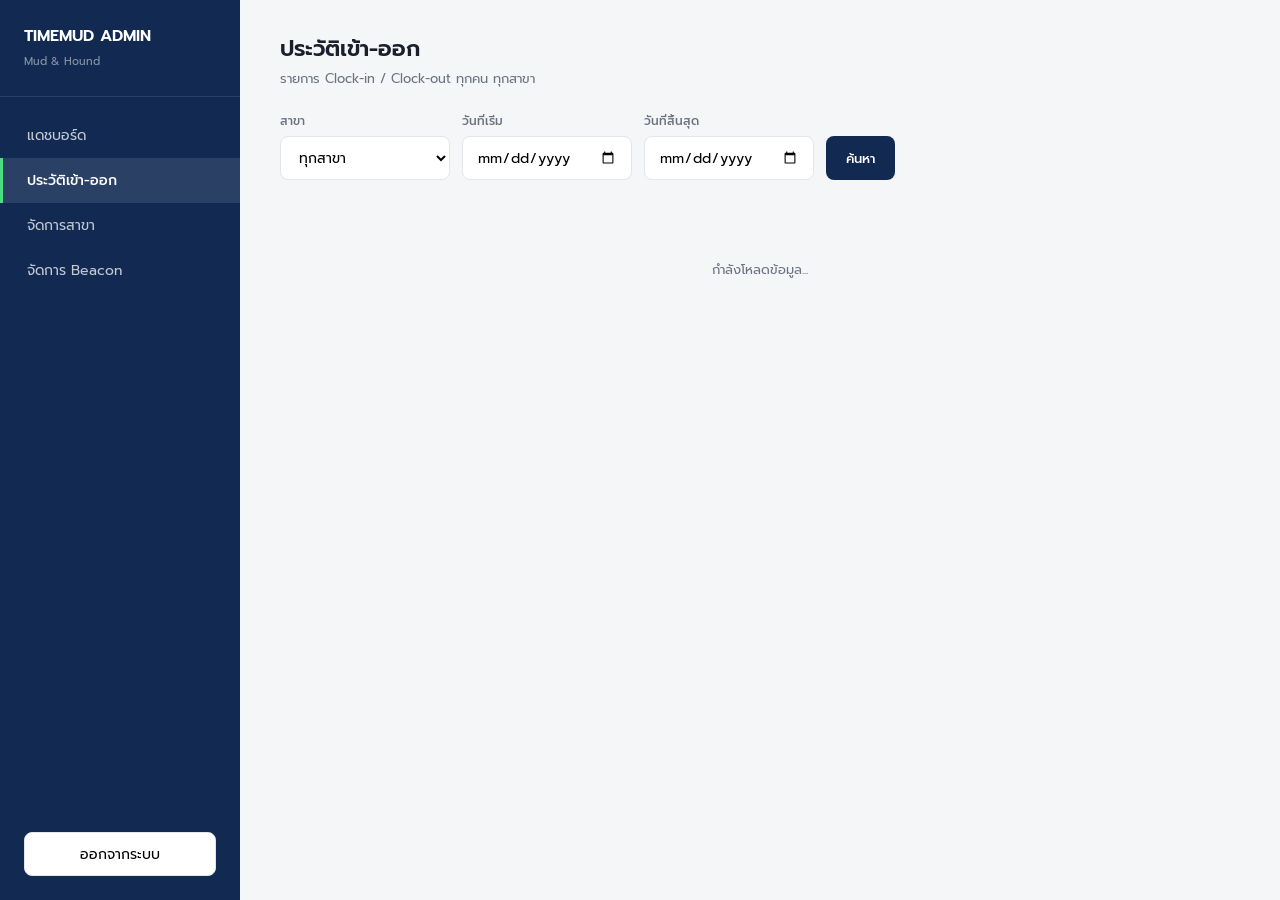
==== attendance.html @ b25cc99a "Rename css/attendance.html to attendance.html" ====
<!DOCTYPE html>
<html lang="th">
<head>
<meta charset="UTF-8">
<meta name="viewport" content="width=device-width, initial-scale=1.0">
<title>ประวัติเข้า-ออก · TimeMud Admin</title>
<link rel="stylesheet" href="css/style.css">
</head>
<body>

<div class="app-shell">
  <aside class="sidebar">
    <div class="sidebar-brand">
      <h2>TIMEMUD ADMIN</h2>
      <span id="user-branch">Mud &amp; Hound</span>
    </div>
    <nav>
      <a href="dashboard.html" class="nav-item">แดชบอร์ด</a>
      <a href="attendance.html" class="nav-item active">ประวัติเข้า-ออก</a>
      <a href="branches.html" class="nav-item">จัดการสาขา</a>
      <a href="beacons.html" class="nav-item">จัดการ Beacon</a>
    </nav>
    <div class="sidebar-logout">
      <button class="btn-secondary" style="width:100%" onclick="logout()">ออกจากระบบ</button>
    </div>
  </aside>

  <main class="main">
    <div class="page-header">
      <div>
        <h1>ประวัติเข้า-ออก</h1>
        <p>รายการ Clock-in / Clock-out ทุกคน ทุกสาขา</p>
      </div>
    </div>

    <div class="filter-bar">
      <div class="field">
        <label>สาขา</label>
        <select id="f-branch">
          <option value="">ทุกสาขา</option>
        </select>
      </div>
      <div class="field">
        <label>วันที่เริ่ม</label>
        <input type="date" id="f-from">
      </div>
      <div class="field">
        <label>วันที่สิ้นสุด</label>
        <input type="date" id="f-to">
      </div>
      <button class="btn-add" onclick="loadAttendance()">ค้นหา</button>
    </div>

    <div class="result-count" id="result-count"></div>
    <div id="table-wrap">
      <div class="empty-state">กำลังโหลดข้อมูล...</div>
    </div>
  </main>
</div>

<script src="https://cdnjs.cloudflare.com/ajax/libs/gsap/3.12.5/gsap.min.js"></script>
<script src="js/config.js"></script>
<script src="js/auth.js"></script>
<script src="js/attendance.js"></script>
</body>
</html>
---- css/style.css ----
@import url('https://fonts.googleapis.com/css2?family=Prompt:wght@300;400;500;600;700&display=swap');

:root {
  --navy: #122a52;
  --navy-light: #1c3a6e;
  --bg: #f5f6f8;
  --card: #ffffff;
  --border: #e3e6ea;
  --text: #1a1f2b;
  --text-muted: #6b7280;
  --green: #1a9d5c;
  --green-bg: #eafaf1;
  --gray-bg: #f1f2f4;
  --red: #d64545;
  --radius: 12px;
}

* { box-sizing: border-box; margin: 0; padding: 0; }

body {
  font-family: 'Prompt', sans-serif;
  background: var(--bg);
  color: var(--text);
  min-height: 100vh;
}

/* ===== Login Page ===== */
.login-wrap {
  min-height: 100vh;
  display: flex;
  align-items: center;
  justify-content: center;
  padding: 20px;
}

.login-card {
  width: 100%;
  max-width: 380px;
  background: var(--card);
  border-radius: var(--radius);
  border: 1px solid var(--border);
  overflow: hidden;
  opacity: 0;
}

.login-header {
  background: var(--navy);
  padding: 40px 32px 28px;
  text-align: center;
}

.login-header h1 {
  color: #fff;
  font-size: 22px;
  font-weight: 600;
  letter-spacing: 0.5px;
}

.login-header p {
  color: rgba(255,255,255,0.6);
  font-size: 12px;
  margin-top: 6px;
}

.login-body { padding: 28px 32px 32px; }

.field { margin-bottom: 18px; }

.field label {
  display: block;
  font-size: 12px;
  font-weight: 500;
  color: var(--text-muted);
  margin-bottom: 6px;
}

.field input {
  width: 100%;
  height: 44px;
  padding: 0 14px;
  border: 1px solid var(--border);
  border-radius: 8px;
  font-family: inherit;
  font-size: 14px;
  transition: border-color 0.15s;
}

.field input:focus {
  outline: none;
  border-color: var(--navy);
}

.btn-primary {
  width: 100%;
  height: 46px;
  background: var(--navy);
  color: #fff;
  border: none;
  border-radius: 8px;
  font-family: inherit;
  font-size: 14px;
  font-weight: 600;
  cursor: pointer;
  margin-top: 8px;
  transition: transform 0.1s, background 0.15s;
}

.btn-primary:hover { background: var(--navy-light); }
.btn-primary:active { transform: scale(0.98); }
.btn-primary:disabled { opacity: 0.6; cursor: not-allowed; }

.error-msg {
  background: #fdecec;
  color: var(--red);
  font-size: 13px;
  padding: 10px 14px;
  border-radius: 8px;
  margin-bottom: 16px;
  display: none;
}

/* ===== App Shell (sidebar layout) ===== */
.app-shell { display: flex; min-height: 100vh; }

.sidebar {
  width: 240px;
  background: var(--navy);
  padding: 24px 0;
  flex-shrink: 0;
  position: sticky;
  top: 0;
  height: 100vh;
}

.sidebar-brand {
  padding: 0 24px 24px;
  border-bottom: 1px solid rgba(255,255,255,0.1);
  margin-bottom: 16px;
}

.sidebar-brand h2 { color: #fff; font-size: 16px; font-weight: 600; }
.sidebar-brand span { color: rgba(255,255,255,0.5); font-size: 11px; }

.nav-item {
  display: flex;
  align-items: center;
  gap: 12px;
  padding: 12px 24px;
  color: rgba(255,255,255,0.75);
  text-decoration: none;
  font-size: 14px;
  cursor: pointer;
  border-left: 3px solid transparent;
  transition: background 0.15s;
}

.nav-item:hover { background: rgba(255,255,255,0.06); }
.nav-item.active {
  background: rgba(255,255,255,0.1);
  color: #fff;
  border-left-color: #4ade80;
  font-weight: 500;
}

.nav-item svg { width: 18px; height: 18px; flex-shrink: 0; }

.sidebar-logout {
  position: absolute;
  bottom: 24px;
  width: 240px;
  padding: 0 24px;
}

.main {
  flex: 1;
  padding: 32px 40px;
  min-width: 0;
}

.page-header {
  display: flex;
  justify-content: space-between;
  align-items: center;
  margin-bottom: 24px;
  flex-wrap: wrap;
  gap: 12px;
}

.page-header h1 { font-size: 22px; font-weight: 600; }
.page-header p { color: var(--text-muted); font-size: 13px; margin-top: 4px; }

/* ===== Cards / Sections ===== */
.section-label {
  font-size: 12px;
  font-weight: 600;
  text-transform: uppercase;
  letter-spacing: 0.5px;
  color: var(--text-muted);
  margin: 24px 0 12px;
}

.section-label:first-child { margin-top: 0; }

.card-grid {
  display: grid;
  grid-template-columns: repeat(auto-fill, minmax(280px, 1fr));
  gap: 14px;
}

.beacon-card {
  background: var(--card);
  border: 1px solid var(--border);
  border-radius: var(--radius);
  padding: 18px;
  opacity: 0;
  transform: translateY(8px);
}

.beacon-card.registered { border-left: 4px solid var(--green); }
.beacon-card.unregistered { border-left: 4px solid #cbd0d8; background: #fafbfc; }

.beacon-card-top {
  display: flex;
  justify-content: space-between;
  align-items: flex-start;
  margin-bottom: 10px;
}

.beacon-card-title { font-size: 15px; font-weight: 600; }
.beacon-card-sub { font-size: 12px; color: var(--text-muted); margin-top: 2px; }

.badge {
  font-size: 11px;
  font-weight: 500;
  padding: 3px 10px;
  border-radius: 20px;
}

.badge-green { background: var(--green-bg); color: var(--green); }
.badge-gray { background: var(--gray-bg); color: var(--text-muted); }

.beacon-meta {
  font-family: 'Courier New', monospace;
  font-size: 12px;
  color: var(--text-muted);
  background: var(--gray-bg);
  padding: 8px 10px;
  border-radius: 6px;
  margin: 10px 0;
  word-break: break-all;
}

.beacon-actions { display: flex; gap: 8px; margin-top: 12px; }

.btn-sm {
  flex: 1;
  height: 34px;
  border-radius: 6px;
  font-family: inherit;
  font-size: 12px;
  font-weight: 500;
  cursor: pointer;
  border: 1px solid var(--border);
  background: #fff;
  transition: background 0.15s;
}

.btn-sm:hover { background: var(--gray-bg); }

.btn-sm.primary {
  background: var(--navy);
  color: #fff;
  border-color: var(--navy);
}

.btn-sm.primary:hover { background: var(--navy-light); }

.btn-sm.danger { color: var(--red); border-color: #f3c9c9; }
.btn-sm.danger:hover { background: #fdecec; }

.btn-add {
  height: 42px;
  padding: 0 20px;
  background: var(--navy);
  color: #fff;
  border: none;
  border-radius: 8px;
  font-family: inherit;
  font-size: 13px;
  font-weight: 500;
  cursor: pointer;
  display: flex;
  align-items: center;
  gap: 8px;
}

.btn-add:hover { background: var(--navy-light); }

.empty-state {
  text-align: center;
  padding: 60px 20px;
  color: var(--text-muted);
  font-size: 13px;
}

/* ===== Modal ===== */
.modal-overlay {
  position: fixed;
  inset: 0;
  background: rgba(18, 42, 82, 0.4);
  display: none;
  align-items: center;
  justify-content: center;
  z-index: 100;
  padding: 20px;
}

.modal-overlay.open { display: flex; }

.modal-box {
  background: #fff;
  border-radius: var(--radius);
  width: 100%;
  max-width: 420px;
  padding: 28px;
  transform: scale(0.95);
  opacity: 0;
}

.modal-box h3 { font-size: 17px; font-weight: 600; margin-bottom: 20px; }

.modal-actions {
  display: flex;
  gap: 10px;
  margin-top: 24px;
}

.modal-actions button { flex: 1; }

.btn-secondary {
  height: 44px;
  border-radius: 8px;
  border: 1px solid var(--border);
  background: #fff;
  font-family: inherit;
  font-size: 14px;
  cursor: pointer;
}

@media (max-width: 768px) {
  .sidebar { display: none; }
  .main { padding: 20px; }
}

/* ===== Dashboard: Stat Cards ===== */
.stat-grid {
  display: grid;
  grid-template-columns: repeat(auto-fill, minmax(220px, 1fr));
  gap: 14px;
  margin-bottom: 8px;
}

.stat-card {
  background: var(--card);
  border: 1px solid var(--border);
  border-radius: var(--radius);
  padding: 20px;
  opacity: 0;
  transform: translateY(8px);
}

.stat-label {
  font-size: 12px;
  color: var(--text-muted);
  font-weight: 500;
}

.stat-value {
  font-size: 30px;
  font-weight: 700;
  color: var(--navy);
  margin-top: 6px;
}

/* ===== Dashboard: Generic Data Table ===== */
.table-wrap {
  background: var(--card);
  border: 1px solid var(--border);
  border-radius: var(--radius);
  overflow-x: auto;
}

.data-table {
  width: 100%;
  border-collapse: collapse;
  font-size: 13px;
  white-space: nowrap;
}

.data-table th, .data-table td {
  text-align: left;
  padding: 10px 16px;
  border-bottom: 1px solid var(--border);
}

.data-table th {
  color: var(--text-muted);
  font-weight: 500;
  font-size: 11px;
  text-transform: uppercase;
  letter-spacing: 0.4px;
  background: var(--gray-bg);
}

.data-table tbody tr:last-child td { border-bottom: none; }
.data-table tbody tr:hover { background: var(--gray-bg); }

/* ===== Attendance: Filter Bar ===== */
.filter-bar {
  display: flex;
  align-items: flex-end;
  gap: 12px;
  flex-wrap: wrap;
  margin-bottom: 20px;
}

.filter-bar .field { margin-bottom: 0; min-width: 170px; }
.filter-bar .btn-add { height: 44px; }

.field select,
.field input[type="date"] {
  width: 100%;
  height: 44px;
  padding: 0 14px;
  border: 1px solid var(--border);
  border-radius: 8px;
  font-family: inherit;
  font-size: 14px;
  background: #fff;
  cursor: pointer;
}

.field select:focus,
.field input[type="date"]:focus {
  outline: none;
  border-color: var(--navy);
}

.result-count {
  font-size: 12px;
  color: var(--text-muted);
  margin-bottom: 12px;
}
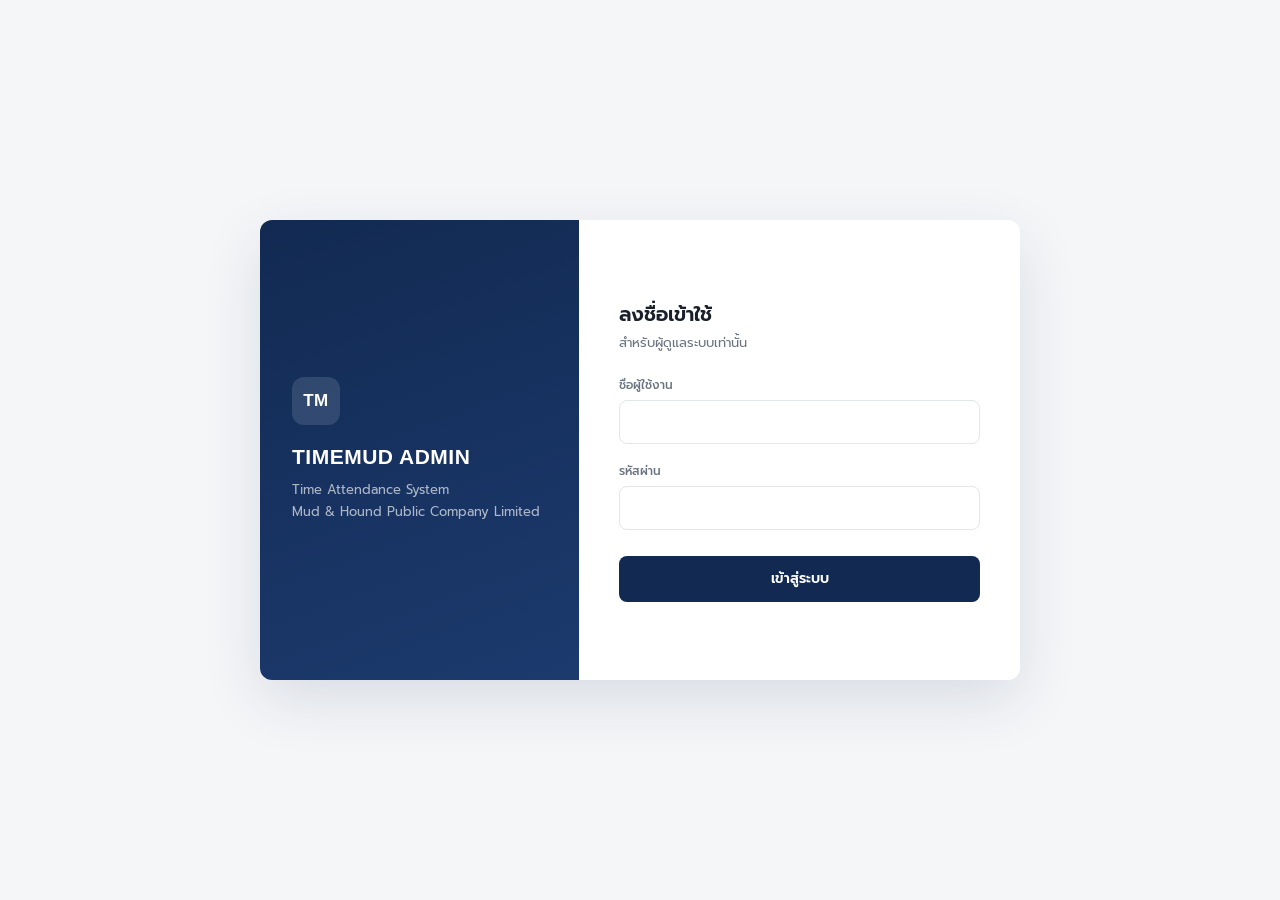
==== commit 586de59e: "Update attendance.html" ====
--- a/attendance.html
+++ b/attendance.html
@@ -15,10 +15,11 @@
       <span id="user-branch">Mud &amp; Hound</span>
     </div>
     <nav>
-      <a href="dashboard.html" class="nav-item">แดชบอร์ด</a>
-      <a href="attendance.html" class="nav-item active">ประวัติเข้า-ออก</a>
-      <a href="branches.html" class="nav-item">จัดการสาขา</a>
-      <a href="beacons.html" class="nav-item">จัดการ Beacon</a>
+      <a href="dashboard.html" class="nav-item" data-requires="super_admin">แดชบอร์ด</a>
+      <a href="attendance.html" class="nav-item active" data-requires="can_manage_users">ประวัติเข้า-ออก</a>
+      <a href="branches.html" class="nav-item" data-requires="super_admin">จัดการสาขา</a>
+      <a href="beacons.html" class="nav-item" data-requires="can_manage_devices">จัดการ Beacon</a>
+      <a href="permissions.html" class="nav-item" data-requires="super_admin">จัดการสิทธิ์</a>
     </nav>
     <div class="sidebar-logout">
       <button class="btn-secondary" style="width:100%" onclick="logout()">ออกจากระบบ</button>
--- a/css/style.css
+++ b/css/style.css
@@ -451,3 +451,253 @@
   color: var(--text-muted);
   margin-bottom: 12px;
 }
+
+/* ===== Login Page v2: Split Panel ===== */
+.login-split {
+  display: flex;
+  width: 100%;
+  max-width: 760px;
+  min-height: 460px;
+  background: var(--card);
+  border-radius: var(--radius);
+  overflow: hidden;
+  box-shadow: 0 20px 60px rgba(18, 42, 82, 0.12);
+  opacity: 0;
+}
+
+.login-visual {
+  flex: 0 0 42%;
+  background: linear-gradient(160deg, var(--navy) 0%, var(--navy-light) 100%);
+  color: #fff;
+  padding: 40px 32px;
+  display: flex;
+  flex-direction: column;
+  justify-content: center;
+}
+
+.brand-mark {
+  width: 48px;
+  height: 48px;
+  border-radius: 12px;
+  background: rgba(255, 255, 255, 0.12);
+  display: flex;
+  align-items: center;
+  justify-content: center;
+  font-weight: 700;
+  font-size: 17px;
+  letter-spacing: 0.5px;
+  margin-bottom: 20px;
+}
+
+.login-visual h1 { font-size: 21px; font-weight: 700; letter-spacing: 0.5px; margin-bottom: 10px; }
+.login-visual p { font-size: 13px; color: rgba(255, 255, 255, 0.65); line-height: 1.7; }
+
+.login-form-panel {
+  flex: 1;
+  padding: 48px 40px;
+  display: flex;
+  flex-direction: column;
+  justify-content: center;
+}
+
+.login-form-panel h2 { font-size: 20px; font-weight: 600; margin-bottom: 4px; }
+.login-form-panel .login-sub { font-size: 13px; color: var(--text-muted); margin-bottom: 24px; }
+
+@media (max-width: 640px) {
+  .login-split { flex-direction: column; min-height: 0; max-width: 420px; }
+  .login-visual { padding: 28px 24px; }
+  .login-form-panel { padding: 32px 28px; }
+}
+
+/* ===== Icon Menu Grid (หน้าหลัก quick menu) ===== */
+.icon-menu-grid {
+  display: grid;
+  grid-template-columns: repeat(auto-fill, minmax(88px, 1fr));
+  gap: 20px;
+  max-width: 520px;
+  margin-bottom: 8px;
+}
+
+.icon-menu-item {
+  display: flex;
+  flex-direction: column;
+  align-items: center;
+  gap: 10px;
+  text-decoration: none;
+  text-align: center;
+}
+
+.icon-circle {
+  width: 62px;
+  height: 62px;
+  border-radius: 50%;
+  background: var(--card);
+  border: 1.5px solid var(--border);
+  display: flex;
+  align-items: center;
+  justify-content: center;
+  color: var(--navy);
+  transition: transform 0.15s ease, border-color 0.15s ease, background 0.15s ease;
+}
+
+.icon-circle svg { width: 26px; height: 26px; }
+
+.icon-menu-item:hover .icon-circle {
+  border-color: var(--navy);
+  transform: translateY(-3px);
+}
+
+.icon-menu-item.active .icon-circle {
+  background: var(--navy);
+  border-color: var(--navy);
+  color: #fff;
+}
+
+.icon-menu-item span {
+  font-size: 12px;
+  color: var(--text-muted);
+  font-weight: 500;
+}
+
+.icon-menu-item.active span { color: var(--navy); font-weight: 600; }
+
+/* ===== Mobile Nav: ปุ่มแฮมเบอร์เกอร์ + sidebar slide-in ===== */
+.mobile-menu-btn {
+  display: none;
+  position: fixed;
+  top: 16px;
+  left: 16px;
+  z-index: 200;
+  width: 42px;
+  height: 42px;
+  border-radius: 8px;
+  background: var(--navy);
+  border: none;
+  color: #fff;
+  align-items: center;
+  justify-content: center;
+  cursor: pointer;
+  box-shadow: 0 4px 14px rgba(18, 42, 82, 0.25);
+}
+
+.mobile-menu-btn svg { width: 22px; height: 22px; }
+
+.sidebar-backdrop {
+  display: none;
+  position: fixed;
+  inset: 0;
+  background: rgba(0, 0, 0, 0.4);
+  z-index: 150;
+}
+
+.sidebar-backdrop.open { display: block; }
+
+@media (max-width: 768px) {
+  .mobile-menu-btn { display: flex; }
+
+  .sidebar {
+    display: flex;
+    flex-direction: column;
+    position: fixed;
+    left: 0;
+    top: 0;
+    transform: translateX(-100%);
+    transition: transform 0.25s ease;
+    z-index: 190;
+  }
+
+  .sidebar.open { transform: translateX(0); }
+
+  .main { padding: 70px 20px 24px; }
+}
+
+/* ===== Permissions Page: Toggle Switch ===== */
+.perm-table {
+  background: var(--card);
+  border: 1px solid var(--border);
+  border-radius: var(--radius);
+  overflow: hidden;
+}
+
+.perm-row {
+  display: flex;
+  align-items: center;
+  justify-content: space-between;
+  padding: 16px 20px;
+  border-bottom: 1px solid var(--border);
+  gap: 16px;
+  flex-wrap: wrap;
+}
+
+.perm-row:last-child { border-bottom: none; }
+
+.perm-user-name { font-weight: 600; font-size: 14px; color: var(--text); }
+.perm-username { font-size: 12px; color: var(--text-muted); margin-top: 2px; }
+
+.perm-toggles {
+  display: flex;
+  gap: 24px;
+  align-items: center;
+}
+
+.perm-toggle-item {
+  display: flex;
+  flex-direction: column;
+  align-items: center;
+  gap: 6px;
+}
+
+.perm-toggle-label {
+  font-size: 11px;
+  color: var(--text-muted);
+  font-weight: 500;
+  white-space: nowrap;
+}
+
+.toggle-switch {
+  position: relative;
+  width: 44px;
+  height: 24px;
+  display: inline-block;
+  cursor: pointer;
+}
+
+.toggle-switch input {
+  opacity: 0;
+  width: 0;
+  height: 0;
+}
+
+.toggle-slider {
+  position: absolute;
+  inset: 0;
+  background: var(--border);
+  border-radius: 24px;
+  transition: background 0.2s ease;
+}
+
+.toggle-slider::before {
+  content: "";
+  position: absolute;
+  width: 18px;
+  height: 18px;
+  left: 3px;
+  top: 3px;
+  background: #fff;
+  border-radius: 50%;
+  transition: transform 0.2s ease;
+  box-shadow: 0 1px 3px rgba(0,0,0,0.2);
+}
+
+.toggle-switch input:checked + .toggle-slider {
+  background: var(--navy);
+}
+
+.toggle-switch input:checked + .toggle-slider::before {
+  transform: translateX(20px);
+}
+
+.toggle-switch input:disabled + .toggle-slider {
+  opacity: 0.5;
+  cursor: not-allowed;
+}
